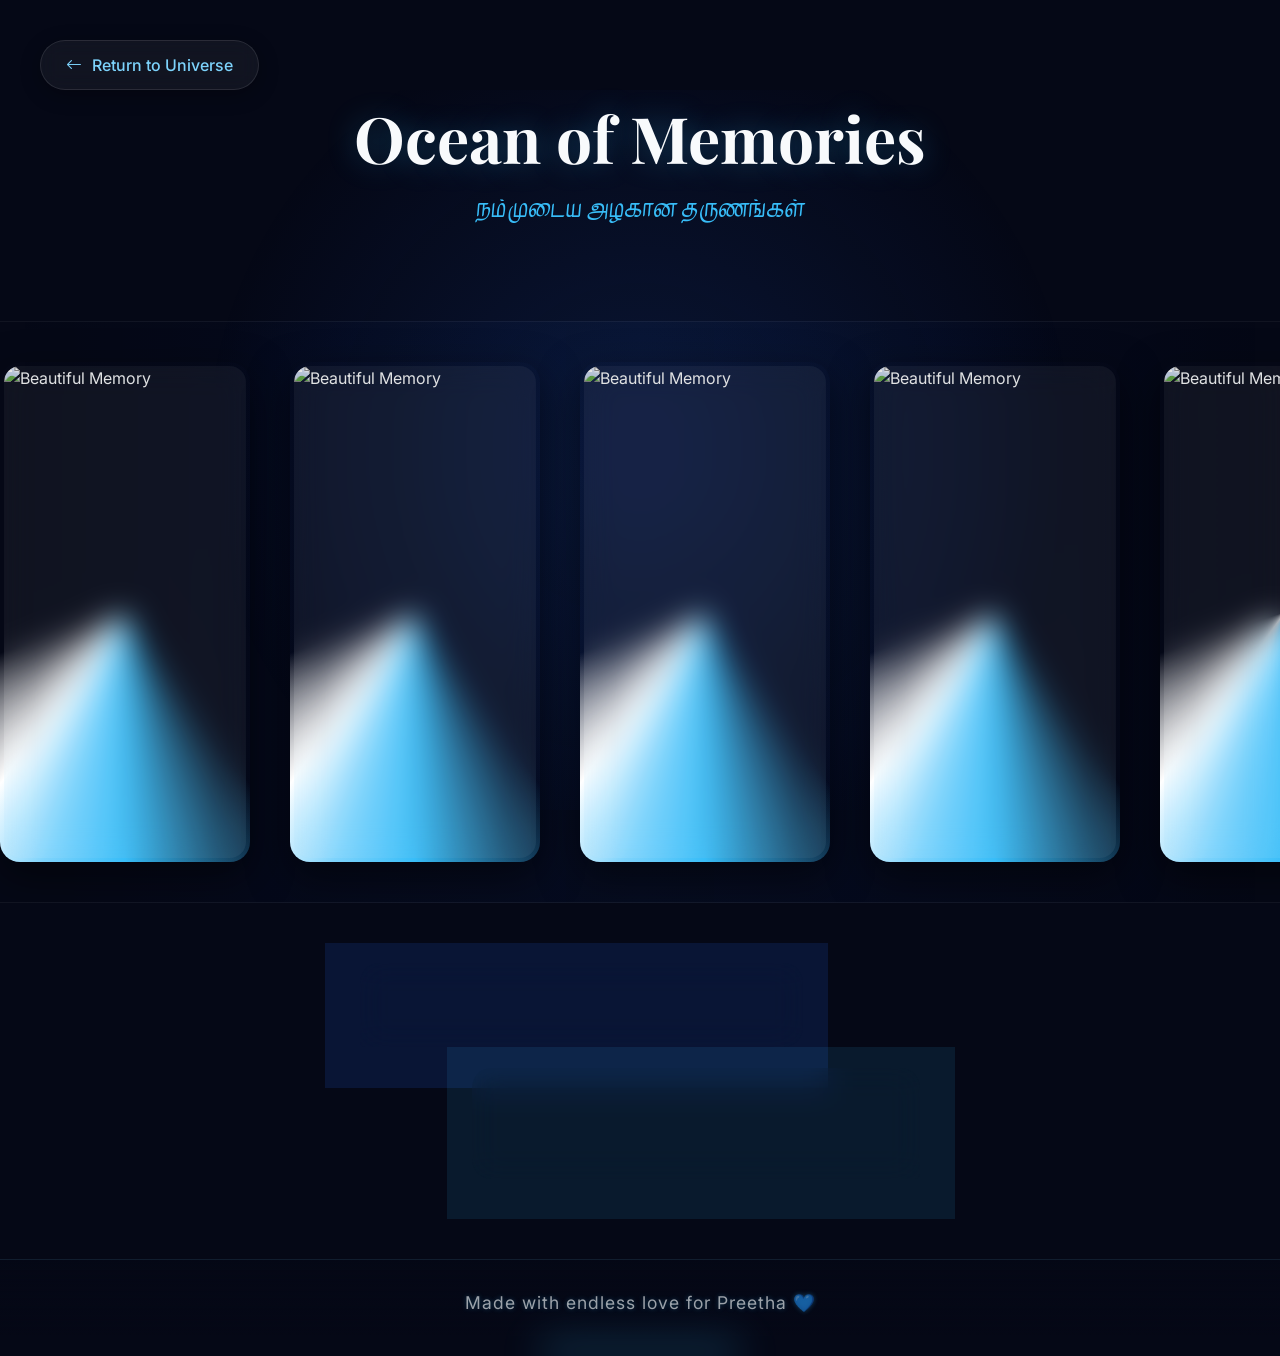
==== image.html @ 037ee28c "first commit" ====
<!DOCTYPE html>
<html lang="en">
<head>
    <meta charset="UTF-8">
    <meta name="viewport" content="width=device-width, initial-scale=1.0">
    <title>Ocean of Memories 🌊</title>
    <link rel="icon" type="image/png" href="Image/favicon.png">
    <link href="https://fonts.googleapis.com/css2?family=Playfair+Display:ital,wght@0,600;0,700;1,400&family=Kavivanar&family=Inter:wght@400;500&display=swap" rel="stylesheet">
    <link href="https://cdn.jsdelivr.net/npm/bootstrap@5.3.0/dist/css/bootstrap.min.css" rel="stylesheet">
    <link rel="stylesheet" href="https://cdn.jsdelivr.net/npm/bootstrap-icons@1.11.1/font/bootstrap-icons.css">
    <style>
        :root {
            --deep-bg: #050816;
            --royal-blue: #2563EB;
            --neon-blue: #38BDF8;
            --soft-glow: #7DD3FC;
            --glass-bg: rgba(255, 255, 255, 0.05);
            --glass-border: rgba(255, 255, 255, 0.1);
        }
        
        body {
            background-color: var(--deep-bg);
            color: #f8fafc;
            font-family: 'Inter', sans-serif;
            margin: 0;
            padding: 0;
            min-height: 100vh;
            overflow-x: hidden;
            opacity: 0;
            transition: opacity 1.5s ease;
        }

        body.loaded {
            opacity: 1;
        }

        /* Subtle Background Overlay */
        .ambient-glow {
            position: fixed;
            top: 50%; left: 50%;
            transform: translate(-50%, -50%);
            width: 80vw; height: 80vh;
            background: radial-gradient(circle, rgba(37, 99, 235, 0.15) 0%, transparent 70%);
            z-index: -1;
            pointer-events: none;
        }

        .back-btn {
            position: fixed;
            top: 40px;
            left: 40px;
            background: var(--glass-bg);
            backdrop-filter: blur(10px);
            border: 1px solid var(--glass-border);
            color: var(--soft-glow);
            padding: 12px 25px;
            border-radius: 50px;
            text-decoration: none;
            font-weight: 500;
            transition: all 0.4s ease;
            z-index: 100;
            box-shadow: 0 5px 20px rgba(0,0,0,0.3);
            display: inline-flex;
            align-items: center;
            gap: 10px;
        }

        .back-btn:hover {
            background: rgba(37, 99, 235, 0.2);
            border-color: var(--neon-blue);
            color: #fff;
            transform: translateY(-3px);
            box-shadow: 0 10px 30px rgba(56, 189, 248, 0.2);
        }

        .header {
            text-align: center;
            padding: 100px 20px 20px 20px;
        }

        .header h1 {
            font-family: 'Playfair Display', serif;
            color: var(--text-primary);
            font-size: 4rem;
            font-weight: 700;
            margin-bottom: 15px;
            text-shadow: 0 0 30px rgba(56, 189, 248, 0.3);
        }

        .header p {
            font-family: 'Kavivanar', cursive;
            font-size: 1.4rem;
            color: var(--neon-blue);
        }

        /* Glass Marquee */
        .marquee-container {
            width: 100%;
            margin: 60px 0;
            overflow: hidden;
            padding: 40px 0;
            background: linear-gradient(90deg, transparent, rgba(37, 99, 235, 0.05), transparent);
            border-top: 1px solid rgba(255,255,255,0.05);
            border-bottom: 1px solid rgba(255,255,255,0.05);
        }

        .image-wrapper {
            display: flex;
            width: max-content;
            gap: 40px;
            animation: scroll-left 60s linear infinite;
        }

        .image-wrapper:hover {
            animation-play-state: paused;
        }

        .glow-frame {
            position: relative;
            width: 250px;
            height: 500px;
            border-radius: 20px;
            padding: 4px;
            overflow: hidden;
            box-shadow: 0 15px 40px rgba(0,0,0,0.5);
            transition: all 0.5s cubic-bezier(0.25, 0.46, 0.45, 0.94);
            cursor: pointer;
            z-index: 1;
            display: flex;
            align-items: center;
            justify-content: center;
            animation: float-up-down 6s ease-in-out infinite;
        }

        @keyframes float-up-down {
            0%, 100% { top: 0px; }
            50% { top: -15px; }
        }

        .glow-frame::before {
            content: '';
            position: absolute;
            top: -50%; left: -50%; width: 200%; height: 200%;
            background: conic-gradient(from 0deg, transparent 0%, transparent 40%, var(--neon-blue) 50%, var(--soft-glow) 55%, #fff 60%, transparent 70%, transparent 100%);
            animation: spin-border 4s linear infinite;
            z-index: -2;
        }

        .glow-frame::after {
            content: '';
            position: absolute;
            inset: 4px;
            background: var(--glass-bg);
            backdrop-filter: blur(15px);
            border-radius: 16px;
            z-index: -1;
        }

        .glow-frame img {
            width: 100%;
            height: 100%;
            object-fit: cover;
            border-radius: 16px;
            filter: grayscale(20%) brightness(0.9);
            transition: all 0.5s ease;
            position: relative;
            z-index: 2;
        }

        .glow-frame:hover {
            transform: scale(1.05) translateY(-15px);
            box-shadow: 0 25px 60px rgba(56, 189, 248, 0.4);
            z-index: 10;
        }

        .glow-frame:hover img {
            filter: grayscale(0%) brightness(1.1);
        }

        @keyframes spin-border {
            0% { transform: rotate(0deg); }
            100% { transform: rotate(360deg); }
        }

        @keyframes scroll-left {
            0% { transform: translateX(0); }
            100% { transform: translateX(-50%); }
        }

        /* Chat Section */
        .chat-container {
            max-width: 600px;
            margin: 40px auto 80px auto;
            display: flex;
            flex-direction: column;
            gap: 20px;
            padding: 0 20px;
        }

        .chat-bubble {
            max-width: 80%;
            padding: 15px 25px;
            border-radius: 20px;
            position: relative;
            font-size: 1.1rem;
            line-height: 1.5;
            backdrop-filter: blur(15px);
            color: var(--soft-glow);
            text-shadow: 0 0 8px rgba(125, 211, 252, 0.4);
            animation: float-up-down 6s ease-in-out infinite alternate;
        }

        .chat-bubble p {
            margin: 0;
        }

        .chat-bubble .time {
            display: block;
            font-size: 0.75rem;
            color: rgba(255,255,255,0.4);
            margin-top: 8px;
            text-align: right;
        }

        .chat-bubble.left {
            align-self: flex-start;
            background: rgba(37, 99, 235, 0.15);
            border: 1px solid rgba(125, 211, 252, 0.2);
            border-left: 3px solid var(--neon-blue);
            border-bottom-left-radius: 5px;
            box-shadow: -5px 10px 20px rgba(37, 99, 235, 0.3), inset 0 0 15px rgba(37, 99, 235, 0.1);
        }

        .chat-bubble.right {
            align-self: flex-end;
            background: rgba(56, 189, 248, 0.1);
            border: 1px solid rgba(125, 211, 252, 0.2);
            border-right: 3px solid var(--neon-blue);
            border-bottom-right-radius: 5px;
            box-shadow: 5px 10px 20px rgba(56, 189, 248, 0.2), inset 0 0 15px rgba(56, 189, 248, 0.1);
        }

        @media (max-width: 768px) {
            .header h1 { font-size: 2.5rem; }
            .back-btn { top: 20px; left: 20px; font-size: 0.9rem; padding: 10px 15px; }
            .marquee-container { padding: 20px 0; gap: 20px; }
        }

        /* Cinematic Footer */
        .cinematic-footer {
            position: relative;
            padding: 30px 0 20px 0;
            text-align: center;
            border-top: 1px solid rgba(125, 211, 252, 0.1);
            background: linear-gradient(to top, rgba(5, 8, 22, 1) 0%, rgba(5, 8, 22, 0) 100%);
            margin-top: 50px;
            z-index: 10;
        }

        .cinematic-footer p {
            font-family: var(--font-body);
            color: rgba(255, 255, 255, 0.6);
            font-size: 1.1rem;
            letter-spacing: 1px;
            margin: 0;
            text-shadow: 0 0 5px rgba(56, 189, 248, 0.3);
        }

        .cinematic-footer .footer-glow {
            position: absolute;
            bottom: -20px;
            left: 50%;
            transform: translateX(-50%);
            width: 200px;
            height: 10px;
            background: var(--neon-blue);
            filter: blur(20px);
            opacity: 0.5;
        }
    </style>
</head>
<body>
    <!-- Background Audio -->
    <audio id="bg-music" loop autoplay>
        <source src="bgm.mp3" type="audio/mpeg">
    </audio>

    <div class="ambient-glow"></div>

    <a href="index.html" class="back-btn"><i class="bi bi-arrow-left"></i> Return to Universe</a>
    
    <div class="header">
        <h1>Ocean of Memories</h1>
        <p>நம்முடைய அழகான தருணங்கள்</p>
    </div>

    <div class="marquee-container">
        <div class="image-wrapper" id="image-wrapper">
            <!-- Images injected via JS -->
        </div>
    </div>

    <div class="chat-container">
        <div class="chat-bubble left" style="animation-delay: 0s;">
            <p>Every picture here holds a piece of my heart 💙</p>
            <span class="time">11:11 PM</span>
        </div>
        <div class="chat-bubble right" style="animation-delay: 1.5s;">
            <p>I can't wait to make a million more memories with you ✨</p>
            <span class="time">11:12 PM</span>
        </div>
    </div>

    <!-- Cinematic Footer -->
    <footer class="cinematic-footer">
        <div class="content-wrapper text-center">
            <p>Made with endless love for Preetha 💙</p>
            <div class="footer-glow"></div>
        </div>
    </footer>

    <script>
        document.addEventListener('DOMContentLoaded', () => {
            setTimeout(() => document.body.classList.add('loaded'), 100);

            // Audio Sync Logic
            const bgMusic = document.getElementById('bg-music');
            if (bgMusic) {
                bgMusic.volume = 0.4;
                const savedTime = localStorage.getItem('musicTime');
                if (savedTime) {
                    bgMusic.currentTime = parseFloat(savedTime);
                }
                
                setInterval(() => {
                    if (!bgMusic.paused) {
                        localStorage.setItem('musicTime', bgMusic.currentTime);
                    }
                }, 500);
            }

            const wrapper = document.getElementById('image-wrapper');
            const galleryImages = [
                '1.jpeg', '2.jpeg', '3.jpeg', '4.jpeg', '5.jpeg', 
                '6.jpeg', '7.jpeg', '8.jpeg', '9.jpeg', '10.jpeg', 
                '11.jpeg', '12.jpeg', '13.jpeg', '14.jpeg', '15.jpeg', '16.jpeg', 
                '17.jpeg', '18.jpeg', '19.jpeg', '20.jpeg', '21.jpeg', '22.jpeg'
            ];

            const infiniteImages = [...galleryImages, ...galleryImages];

            infiniteImages.forEach((imgName, index) => {
                const frame = document.createElement('div');
                frame.className = 'glow-frame';
                // Random float delay so they bob up and down asynchronously
                frame.style.animationDelay = `${(index % 5) * 1.5}s`;
                
                const shimmer = document.createElement('div');
                shimmer.className = 'shimmer-overlay';
                frame.appendChild(shimmer);
                
                const img = document.createElement('img');
                img.src = `Image/${imgName}`;
                img.alt = "Beautiful Memory";
                
                frame.appendChild(img);
                wrapper.appendChild(frame);
            });

            document.querySelector('.back-btn').addEventListener('click', (e) => {
                e.preventDefault();
                document.body.style.opacity = '0';
                setTimeout(() => window.location.href = 'index.html', 1000);
            });
        });
        
        window.addEventListener('pageshow', (event) => {
            if (event.persisted) {
                document.body.classList.add('loaded');
                document.body.style.opacity = '1';
            }
        });

        const bgMusic = document.getElementById('bg-music');
        let isMusicPlaying = false;
        document.body.addEventListener('click', () => {
            if (!isMusicPlaying) {
                bgMusic.volume = 0.4;
                bgMusic.play().then(() => {
                    isMusicPlaying = true;
                }).catch(e => console.log("Audio play blocked: ", e));
            }
        }, { once: true });
    </script>
</body>
</html>
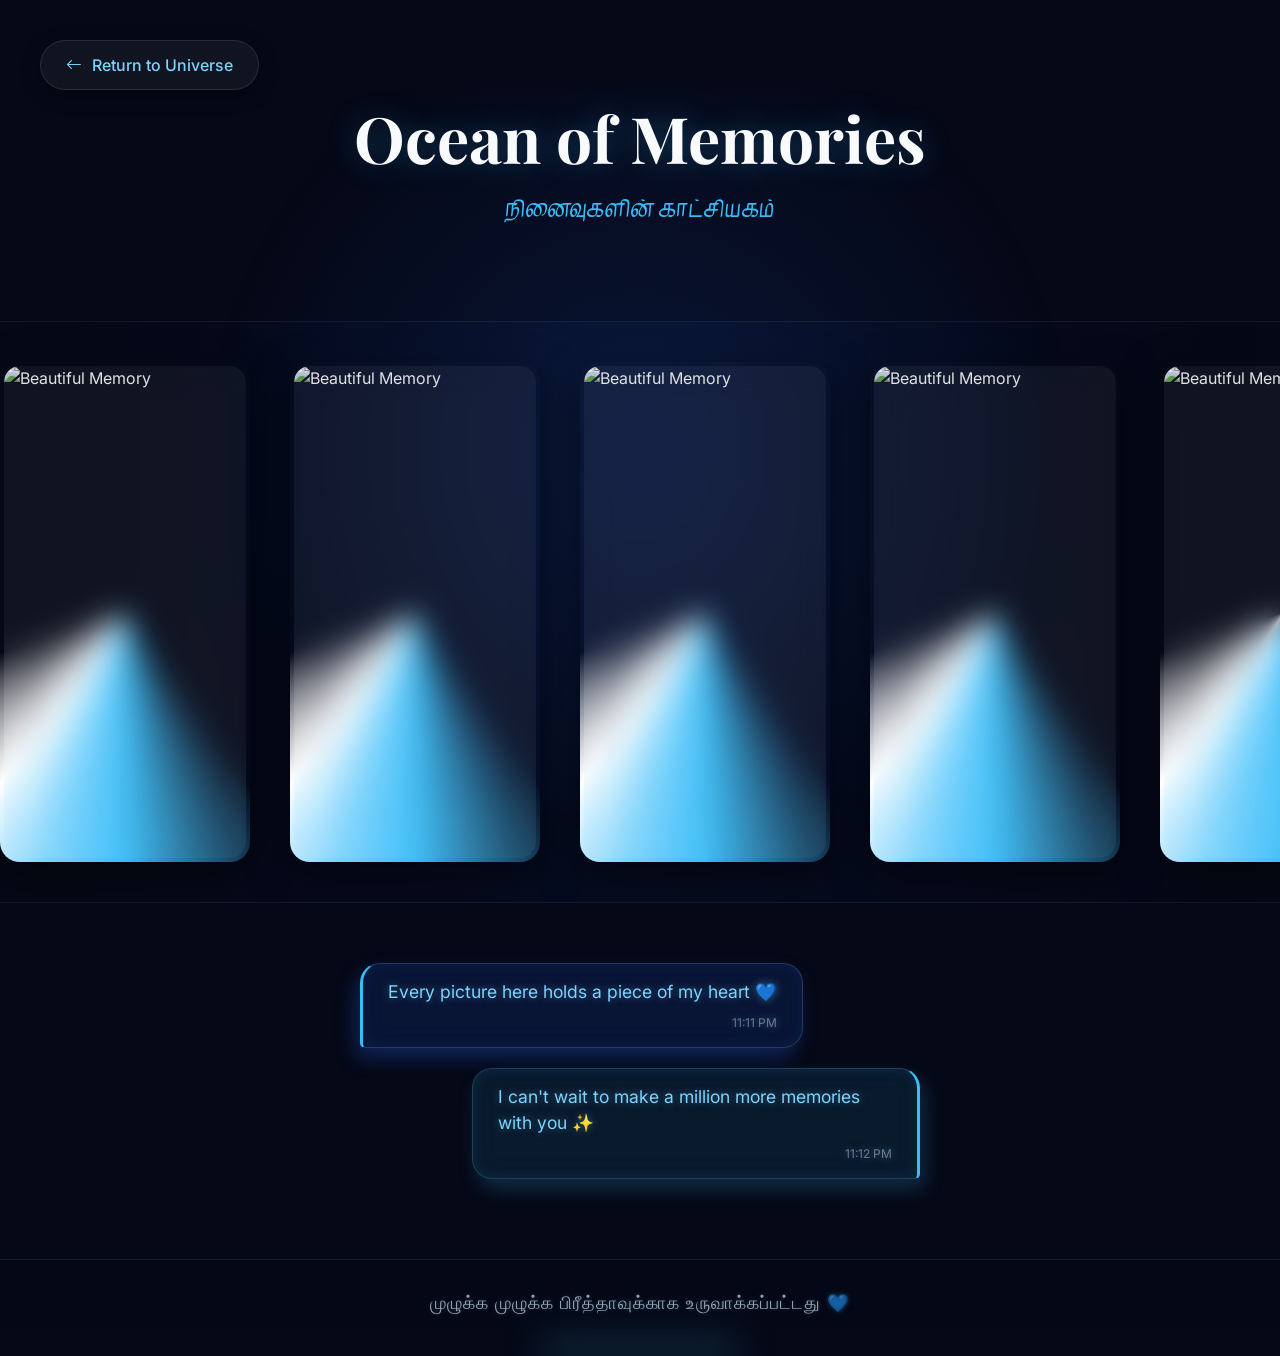
==== commit 380da60e: "Updated ERP modules and UI improvements" ====
--- a/image.html
+++ b/image.html
@@ -240,10 +240,28 @@
             box-shadow: 5px 10px 20px rgba(56, 189, 248, 0.2), inset 0 0 15px rgba(56, 189, 248, 0.1);
         }
 
+        @media (max-width: 991px) {
+            .header h1 { font-size: 3rem; }
+            .glow-frame { width: 220px; height: 440px; }
+        }
+
         @media (max-width: 768px) {
             .header h1 { font-size: 2.5rem; }
+            .header p { font-size: 1.2rem; }
             .back-btn { top: 20px; left: 20px; font-size: 0.9rem; padding: 10px 15px; }
-            .marquee-container { padding: 20px 0; gap: 20px; }
+            .marquee-container { padding: 20px 0; margin: 30px 0; }
+            .glow-frame { width: 180px; height: 360px; }
+            .chat-bubble { font-size: 1rem; padding: 12px 15px; }
+            .image-wrapper { gap: 20px; }
+        }
+
+        @media (max-width: 480px) {
+            .header { padding: 80px 15px 15px 15px; }
+            .header h1 { font-size: 2rem; }
+            .header p { font-size: 1rem; }
+            .back-btn { top: 15px; left: 15px; font-size: 0.8rem; padding: 8px 12px; }
+            .glow-frame { width: 140px; height: 280px; }
+            .chat-bubble { max-width: 95%; font-size: 0.95rem; }
         }
 
         /* Cinematic Footer */
@@ -291,7 +309,7 @@
     
     <div class="header">
         <h1>Ocean of Memories</h1>
-        <p>நம்முடைய அழகான தருணங்கள்</p>
+        <p>நினைவுகளின் காட்சியகம்</p>
     </div>
 
     <div class="marquee-container">
@@ -314,7 +332,7 @@
     <!-- Cinematic Footer -->
     <footer class="cinematic-footer">
         <div class="content-wrapper text-center">
-            <p>Made with endless love for Preetha 💙</p>
+            <p class="tamil-text" style="font-size: 1.1rem; color: rgba(255, 255, 255, 0.6); margin: 0; text-shadow: 0 0 5px rgba(56, 189, 248, 0.3);">முழுக்க முழுக்க பிரீத்தாவுக்காக உருவாக்கப்பட்டது 💙</p>
             <div class="footer-glow"></div>
         </div>
     </footer>
@@ -392,5 +410,6 @@
             }
         }, { once: true });
     </script>
+    <script src="anti-inspect.js"></script>
 </body>
 </html>
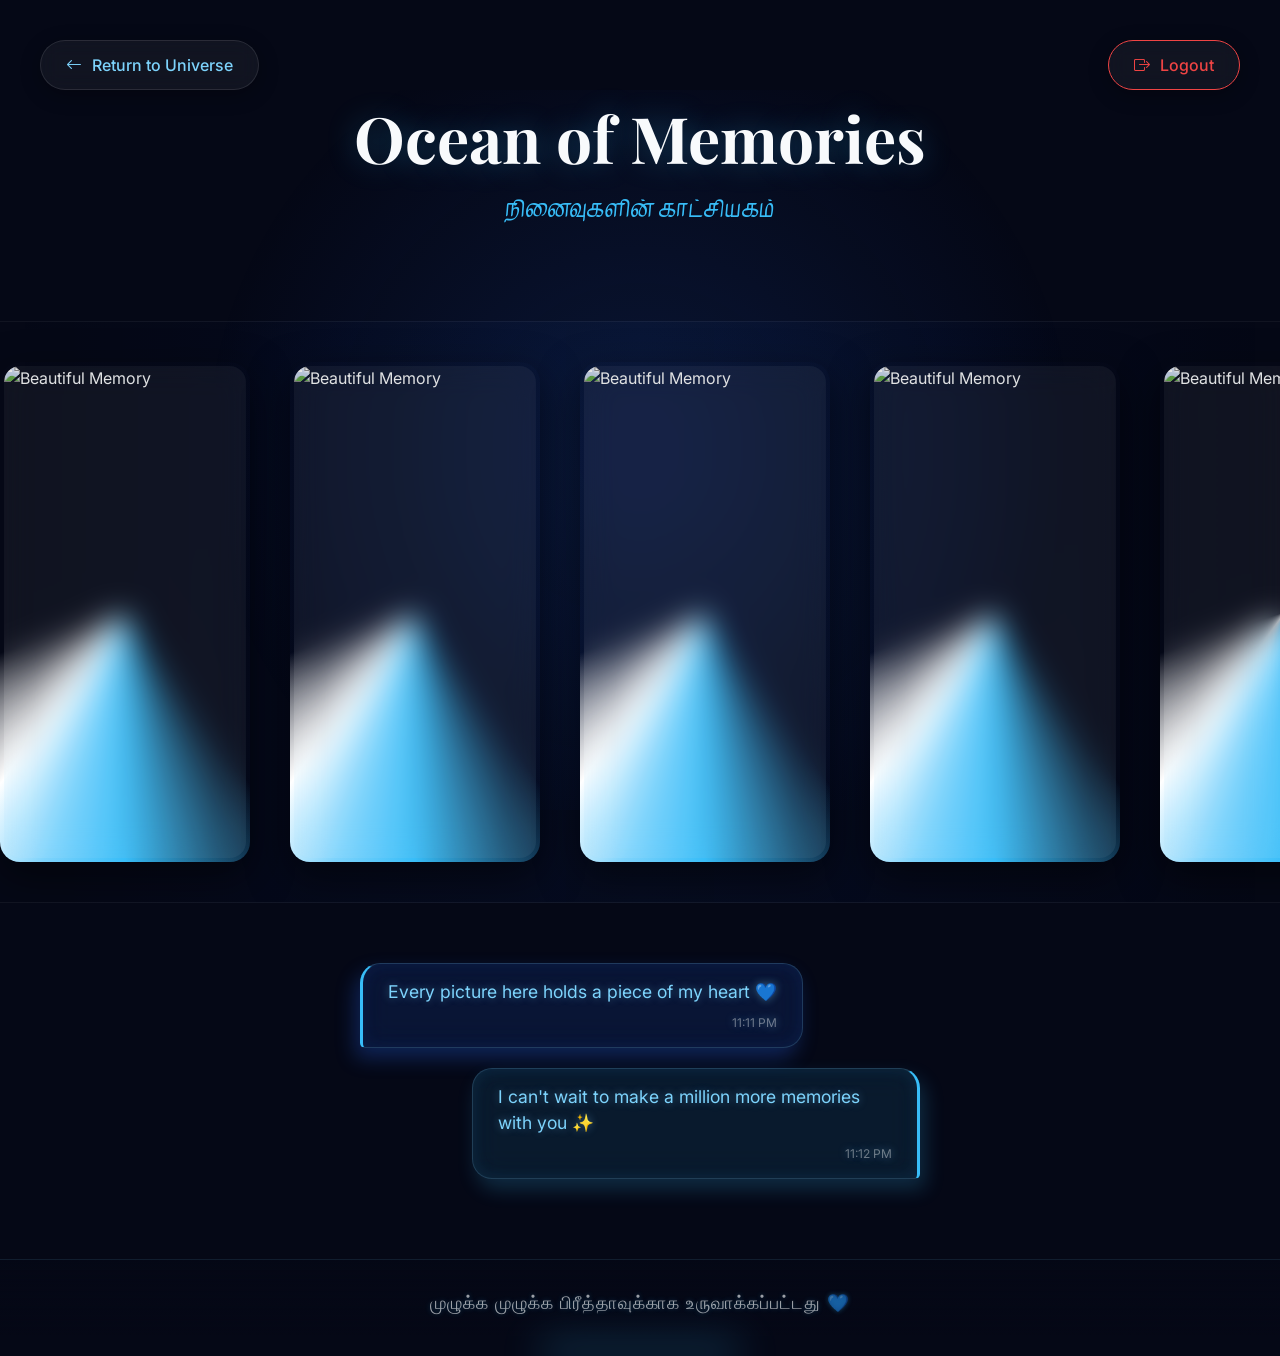
==== commit 396a5755: "Updated ERP modules and UI improvements" ====
--- a/image.html
+++ b/image.html
@@ -307,6 +307,10 @@
 
     <a href="index.html" class="back-btn"><i class="bi bi-arrow-left"></i> Return to Universe</a>
     
+    <button onclick="if(window.logoutUser) window.logoutUser(); else { localStorage.setItem('isLoggedIn', 'false'); window.location.href='index.html'; }" class="back-btn" style="left: auto; right: 40px; border-color: #ef4444; color: #ef4444;" onmouseover="this.style.background='rgba(220,38,38,0.2)'; this.style.color='#fff';" onmouseout="this.style.background='var(--glass-bg)'; this.style.color='#ef4444';">
+        <i class="bi bi-box-arrow-right"></i> Logout
+    </button>
+    
     <div class="header">
         <h1>Ocean of Memories</h1>
         <p>நினைவுகளின் காட்சியகம்</p>
@@ -401,15 +405,26 @@
 
         const bgMusic = document.getElementById('bg-music');
         let isMusicPlaying = false;
-        document.body.addEventListener('click', () => {
-            if (!isMusicPlaying) {
+        
+        function tryPlayMusic() {
+            if (!isMusicPlaying && bgMusic) {
                 bgMusic.volume = 0.4;
-                bgMusic.play().then(() => {
-                    isMusicPlaying = true;
-                }).catch(e => console.log("Audio play blocked: ", e));
+                const playPromise = bgMusic.play();
+                if (playPromise !== undefined) {
+                    playPromise.then(() => {
+                        isMusicPlaying = true;
+                        document.body.removeEventListener('click', tryPlayMusic);
+                        document.body.removeEventListener('touchstart', tryPlayMusic);
+                    }).catch(e => console.log("Audio play blocked: ", e));
+                }
             }
-        }, { once: true });
+        }
+
+        tryPlayMusic();
+        document.body.addEventListener('click', tryPlayMusic);
+        document.body.addEventListener('touchstart', tryPlayMusic);
     </script>
+    <script src="session-timeout.js"></script>
     <script src="anti-inspect.js"></script>
 </body>
 </html>
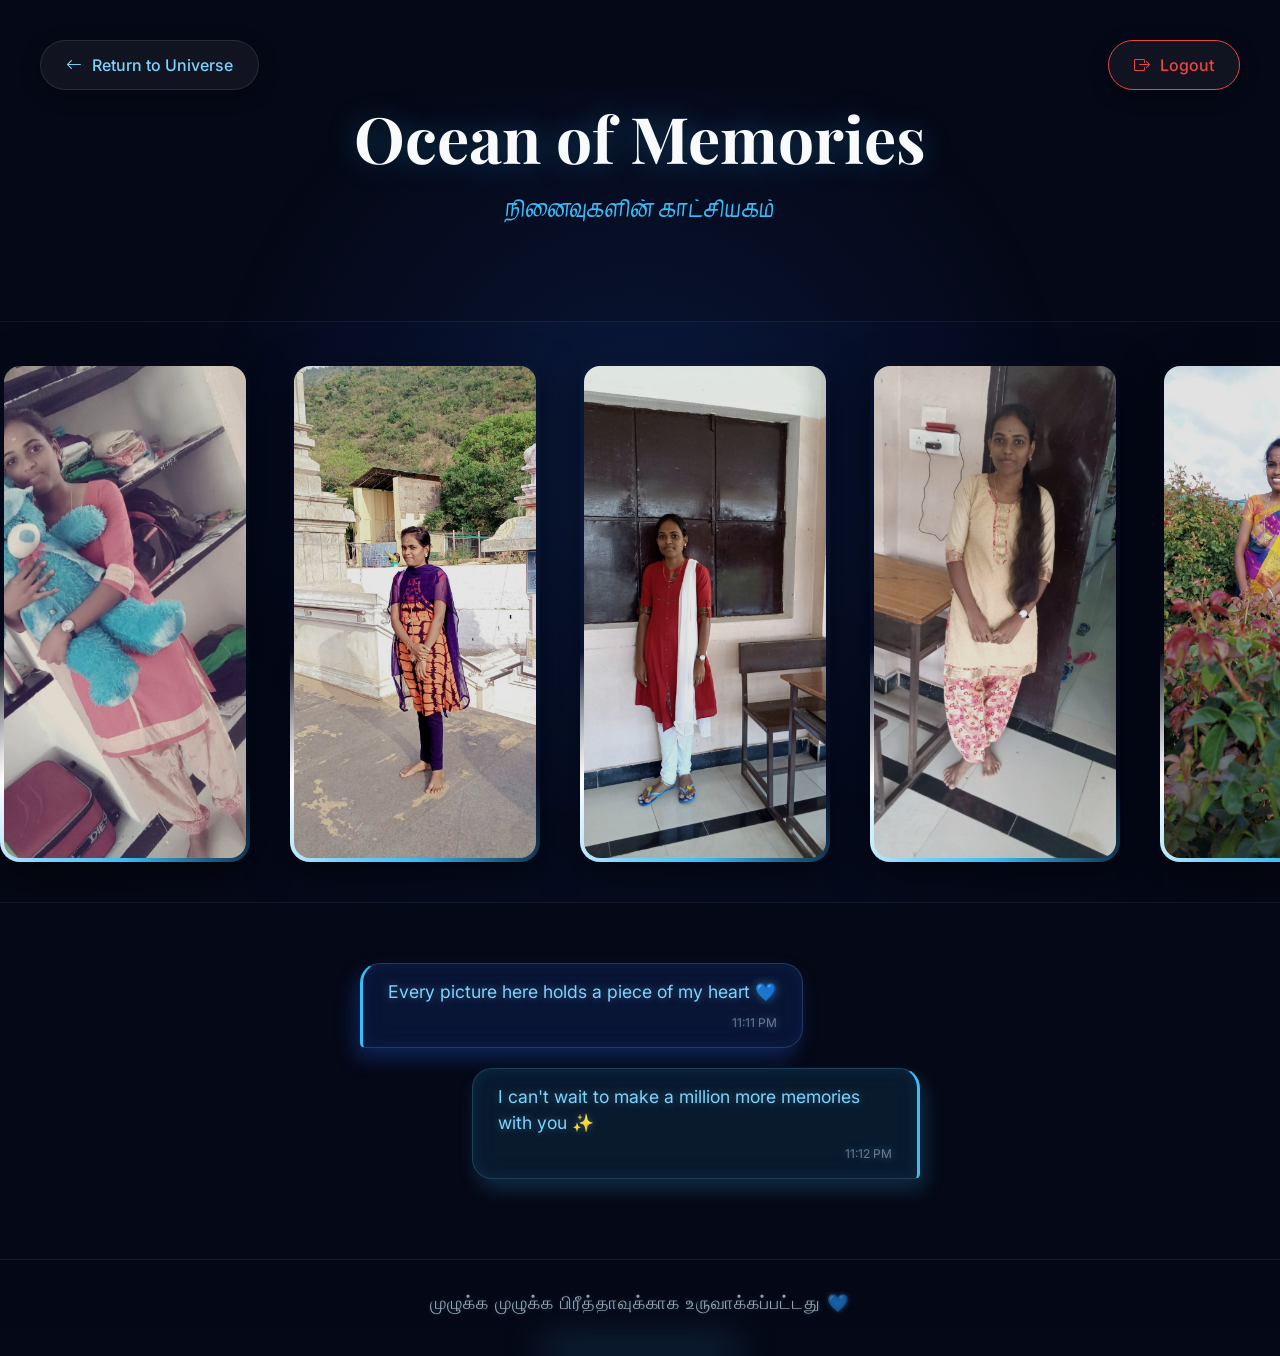
==== commit 6970dc66: "Program updated" ====
--- a/image.html
+++ b/image.html
@@ -4,7 +4,7 @@
     <meta charset="UTF-8">
     <meta name="viewport" content="width=device-width, initial-scale=1.0">
     <title>Ocean of Memories 🌊</title>
-    <link rel="icon" type="image/png" href="Image/favicon.png">
+    <link rel="icon" type="image/png" href="image/favicon.png">
     <link href="https://fonts.googleapis.com/css2?family=Playfair+Display:ital,wght@0,600;0,700;1,400&family=Kavivanar&family=Inter:wght@400;500&display=swap" rel="stylesheet">
     <link href="https://cdn.jsdelivr.net/npm/bootstrap@5.3.0/dist/css/bootstrap.min.css" rel="stylesheet">
     <link rel="stylesheet" href="https://cdn.jsdelivr.net/npm/bootstrap-icons@1.11.1/font/bootstrap-icons.css">
@@ -307,7 +307,7 @@
 
     <a href="index.html" class="back-btn"><i class="bi bi-arrow-left"></i> Return to Universe</a>
     
-    <button onclick="if(window.logoutUser) window.logoutUser(); else { localStorage.setItem('isLoggedIn', 'false'); window.location.href='index.html'; }" class="back-btn" style="left: auto; right: 40px; border-color: #ef4444; color: #ef4444;" onmouseover="this.style.background='rgba(220,38,38,0.2)'; this.style.color='#fff';" onmouseout="this.style.background='var(--glass-bg)'; this.style.color='#ef4444';">
+    <button onclick="if(window.logoutUser) window.logoutUser(); else { sessionStorage.setItem('isLoggedIn', 'false'); window.location.href='index.html'; }" class="back-btn" style="left: auto; right: 40px; border-color: #ef4444; color: #ef4444;" onmouseover="this.style.background='rgba(220,38,38,0.2)'; this.style.color='#fff';" onmouseout="this.style.background='var(--glass-bg)'; this.style.color='#ef4444';">
         <i class="bi bi-box-arrow-right"></i> Logout
     </button>
     
@@ -349,14 +349,14 @@
             const bgMusic = document.getElementById('bg-music');
             if (bgMusic) {
                 bgMusic.volume = 0.4;
-                const savedTime = localStorage.getItem('musicTime');
+                const savedTime = sessionStorage.getItem('musicTime');
                 if (savedTime) {
                     bgMusic.currentTime = parseFloat(savedTime);
                 }
                 
                 setInterval(() => {
                     if (!bgMusic.paused) {
-                        localStorage.setItem('musicTime', bgMusic.currentTime);
+                        sessionStorage.setItem('musicTime', bgMusic.currentTime);
                     }
                 }, 500);
             }
@@ -382,7 +382,7 @@
                 frame.appendChild(shimmer);
                 
                 const img = document.createElement('img');
-                img.src = `Image/${imgName}`;
+                img.src = `image/${imgName}`;
                 img.alt = "Beautiful Memory";
                 
                 frame.appendChild(img);
